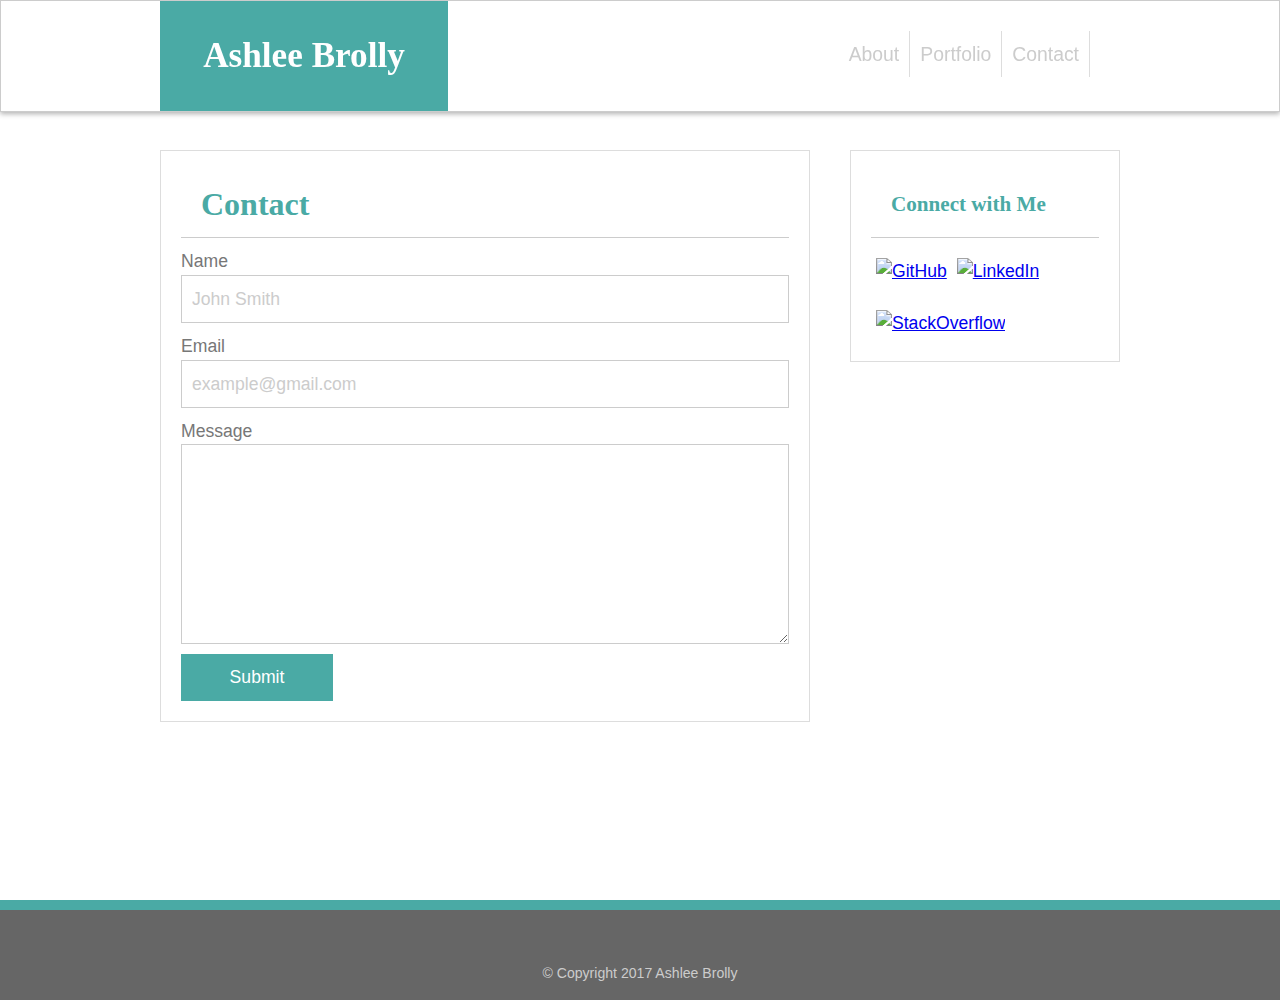
==== contact.html @ 5fdb7fcb "updating with Portfolio files" ====
<!DOCTYPE html>
<html lang="en">

<head>
    <meta charset="UTF-8">
    <title>Contact Me | Ashlee Brolly</title>
    <link rel="stylesheet" type="text/css" href="css/reset.css">
    <link rel="stylesheet" type="text/css" href="css/style.css">
</head>

<body>

    <div class="wrapper">

        <!-- Main Navigation -->
        <header class="border">
            <div class="header-content clearfix">
                <a href="index.html" id="logo">Ashlee Brolly</a>
                <nav>
                    <ul>
                        <li>
                            <a href="index.html"> About</a>
                        </li>
                        <li>
                            <a href="portfolio.html"> Portfolio</a>
                        </li>
                        <li>
                            <a href="contact.html"> Contact</a>
                        </li>
                    </ul>
                </nav>
            </div>
        </header>

        <div class="container clearfix">

            <!-- Main Content Container -->
            <div class="main-content">
                <h2>Contact</h2>

                <!-- Contact Form -->
                <div id="form-container">
                    <form>
                        <label for="name">Name</label>
                        <input type="text" name="name" value="John Smith">
                        <label for="email">Email</label>
                        <input type="text" name="email" value="example@gmail.com">
                        <label for="message">Message</label>
                        <textarea></textarea>
                        <button type="submit">Submit</button>
                    </form>
                </div>

            </div>

            <!-- Sidebar with Social & Contact Links -->
            <div class="side-bar">
                <h3>Connect with Me</h3>
                <div id="social-container" class="clearfix">
                    <ul>
                        <li>
                            <a href="https://github.com/ajbrolly" target="_blank">
                                <img src="img/github.png" class="social-icons" alt="GitHub">
                            </a>
                        </li>
                        <li>
                            <a href="https://www.linkedin.com/in/ashleebrolly/" target="_blank">
                                <img src="img/linkedin.png" class="social-icons" alt="LinkedIn">
                            </a>
                        </li>
                        <li>
                            <a href="https://stackoverflow.com/users/8497389/ashlee-brolly?tab=profile" target="_blank">
                                <img src="img/stackoverflow.png" class="social-icons" alt="StackOverflow">
                            </a>
                        </li>
                    </ul>
                </div>
            </div>
        </div>
        <div class="push"></div>
    </div>

    <!-- Sticky Footer  -->
    <footer class="footer">
        © Copyright 2017 Ashlee Brolly
    </footer>

</body>

</html>
---- css/style.css ----
* {
	margin: 0;
	padding: 0;
	box-sizing: border-box;
}

body {
	font-family: 'Arial', 'Helvetica Neue', Helvetica, sans-serif;
	font-size: 1.1em;
	line-height: 1.5em;
	background-color: #ffffff;
	background-image: url("../images/background.png");
	height: 100%;
	color: #777777;
}

html, 
body {
	height: 100%;
}

/*     Basic Styles     */
h1 ,
h2,
h3,
h4 {
	font-family: 'Georgia', Times, 'Times New Roman', serif;
	font-weight: bold;
}

h1 {
	color: #fff;
	display: inline-block;
	padding-bottom: 20px;
	float: left;
	font-size: 2em;
	line-height: 49px;
}

h2 {
	color: #4aaaa5;
	padding: 20px;
	border-bottom: 1px solid #cccccc;
	font-size: 2rem;
}

h3 {
	color: #4aaaa5;
	padding: 20px;
	border-bottom: 1px solid #cccccc;
	font-size: 1.2em;
}

h4 {
	color: #4aaaa5;
	padding: 20px;
	font-size: 1.1em;
}

p {
	padding-top: 20px;
}

/*      Header Styles     */
header {
	background-color: #fff;
	box-shadow: 0px 2px 5px 0px rgba(0,0,0,0.3);
	width: 100%;
	position: fixed;
	z-index: 100;
	overflow: auto;
}

.border {
	border: 1px solid #cccccc;
}

.header-content {
	width: 960px;
	margin: 0 auto;
}

#logo {
	float: left;
	width: 30%;
	height: 100%;
	font-size: 2em;
	line-height: 90px;
	background-color: #4aaaa5;
	text-decoration: none;
	text-align: center;
	font-family: 'Georgia', Times, 'Times New Roman', serif;
	font-weight: bold;
	color: #fff;
	padding: 10px;
}

/*     Navigation     */
nav ul {
	list-style: none; 
	float: right;
	padding: 30px;
}

nav li {
	font-size: 1.1em;
	border-right: 1px solid #dddddd;
	padding: 10px;
	float: left;
}

nav li a {
	text-decoration: none;
	color: #cccccc;
}

nav li a:hover {
	text-decoration: none;
	color: #4aaaa5;
}

/*    Main Content Styles    */
.container {
	width: 960px;
	margin: 0 auto;
	position: relative;
}

.main-content {
	width: 650px;
	float: left;
	background-color: #ffffff;
	padding: 20px;
	margin-top: 150px;
	border: 1px solid #dddddd;
	position: relative;
}

/*     Sidebar     */
.side-bar {
	width: 270px;
	float: right;
	background-color: #ffffff;
	padding: 20px;
	margin-top: 150px;
	border: 1px solid #dddddd;
	position: relative;
}

/*     Bio Image Styles     */
#bio-image {
	padding: 20px 30px 20px 0;
	float: left;
}

/*     Social Styles     */
#social-container {
	width: 100%;
	margin: 0 auto;
}

.social-icons {
	padding: 20px 5px 5px 5px;
	width: 62px;
	margin: 0 auto;
}

#social-container  li {
	float: left;
	display: inline-block;
}

#social-container  li  a:hover {
	opacity: 0.5;
}

/*     Portfolio     */
#gallery-container {
	width: 100%;
	height: 100%;
	position: relative;
	margin: 0 auto;
}

.gallery {
	position: relative;
	float: left;
	width: 46%;
	margin: 20px 0 25px;
	overflow: auto;
}

.gallery:nth-child(even) {
	margin-left: 40px;
}

.gallery img {
	width: 100%;
	position: relative;
}

.gallery h4 {
	z-index: 5;
	background-color: #4aaaa5;
	color: #fff;
	position: absolute;
	top: 70%;
	width: 100%;
	padding: 20px;
	text-align: center;
}

/*     Form Styles     */
#form-container {
	width: 100%;
}

label {
	font: inherit;
	display: inline-block;
	margin-top: 10px;
}

input,
textarea {
	padding: 10px;
	width: 100%;
	font: inherit;
	color: #ccc;
	border: 1px solid #ccc;
	height: 
}

textarea {
	vertical-align: top;
	min-height: 200px;
}

button {
	padding: 10px;
	margin-top: 10px;
	font: inherit;
	color: #fff;
	background-color: #4aaaa5;
	width: 25%;
	border: none;
}

button:hover {
	opacity: 0.7;
	cursor: pointer;
}


/*     Footer     */
footer {
	background-color: #666666;
	text-align: center;
	color: #cccccc;
	font-size: .8em;
	padding-top: 50px;
	border-top: 10px solid #4aaaa5;
}

.push,
.footer {
	height: 100px;
}

.wrapper {
	min-height: 100%;
	margin-bottom: -100px;
	margin: 0 auto;
}


/*     FLoat Clearfix     */
.clearfix::after {
	content: "";
	display: block;
	clear: both;
}


/*     Media Queries     */

@media screen and (max-width: 980px) {
#bio-image {
	padding: 20px 0;
	width: 100%;
}

.header-content {
	width: 85%;
}

.container {
	width: 85%;
}

.main-content {
	width: 60%;
}

.side-bar {
	width: 35%;
}

#logo {
	float: left;
	width: 40%;
	font-size: 1.8rem;
}

.social-icons {
	width: 60px;
}

h3 {
	padding: 10px;
	font-size: 1.15rem;
}

.gallery {
	width: 100%;
}

.gallery:nth-child(even) {
	margin-left: 0;
}
}

@media screen and (max-width: 768px) {
#bio-image {
	padding: 20px 20px 10px 0;
	width: 50%;
}

.header-content {
	width: 90%;
}

.main-content {
	width: 100%;
	clear: both;
}

.side-bar {
	width: 100%;
	clear: both;
}

.gallery {
	width: 46%;
}

.gallery:nth-child(even) {
	margin-left: 40px;
}
}

@media screen and (max-width: 640px) {
nav {
	display: inline-block;
	text-align: center;
	width: 100%;
}

nav ul {
	clear: both;
	text-align: center;
	padding: 0;
	width: 100%;
}

nav ul li {
	display: inline-block;
	width: 30%;
	border: none;
}

nav ul li a {
	display: block;
}

#logo {
	clear: both;	
	width: 100%;
}

#bio-image {
	padding: 20px 20px 10px 0;
	width: 100%;
}

.header-content {
	width: 100%;
	margin: 0;
}

.main-content {
	margin-top: 200px;
}

.side-bar {
	margin-top: 20px;
}

.gallery {
	width: 100%;
}

.gallery:nth-child(even) {
	margin-left: 0;
}
}
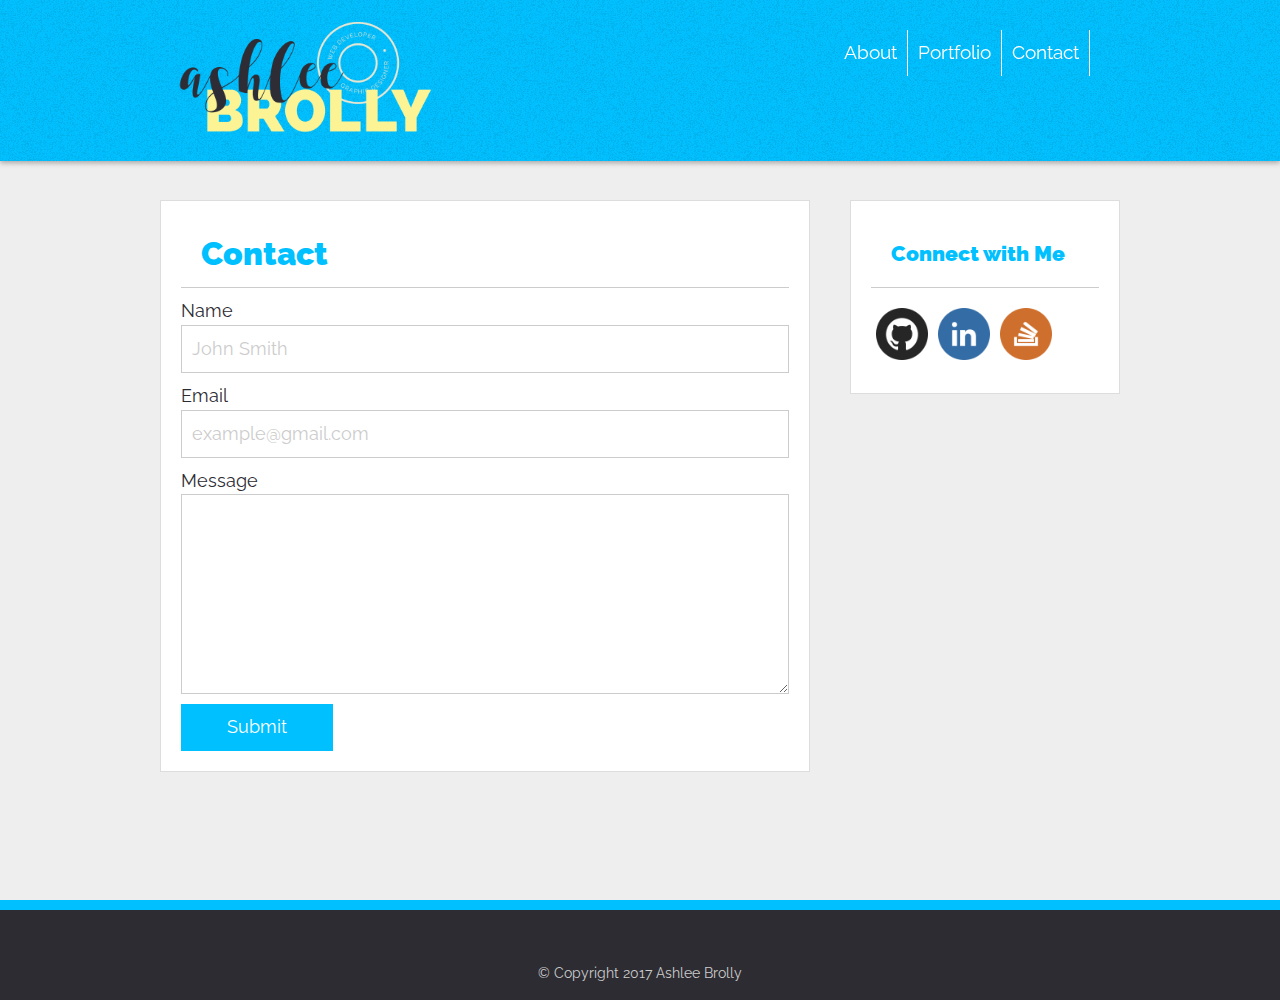
==== commit 12985d38: "updated styling" ====
--- a/contact.html
+++ b/contact.html
@@ -6,6 +6,7 @@
     <title>Contact Me | Ashlee Brolly</title>
     <link rel="stylesheet" type="text/css" href="css/reset.css">
     <link rel="stylesheet" type="text/css" href="css/style.css">
+    <link href="https://fonts.googleapis.com/css?family=Raleway:400,900" rel="stylesheet">
 </head>
 
 <body>
@@ -13,9 +14,9 @@
     <div class="wrapper">
 
         <!-- Main Navigation -->
-        <header class="border">
+        <header>
             <div class="header-content clearfix">
-                <a href="index.html" id="logo">Ashlee Brolly</a>
+                <a href="index.html" id="logo"><img src="img/logo-yellow.png"></a>
                 <nav>
                     <ul>
                         <li>
--- a/css/style.css
+++ b/css/style.css
@@ -5,13 +5,13 @@
 }
 
 body {
-	font-family: 'Arial', 'Helvetica Neue', Helvetica, sans-serif;
+	font-family: 'Raleway', sans-serif;
 	font-size: 1.1em;
 	line-height: 1.5em;
-	background-color: #ffffff;
-	background-image: url("../images/background.png");
+    background-color: #eeeeee;
+	background-repeat: repeat;
 	height: 100%;
-	color: #777777;
+	color: #2E2C33;
 }
 
 html, 
@@ -24,8 +24,7 @@
 h2,
 h3,
 h4 {
-	font-family: 'Georgia', Times, 'Times New Roman', serif;
-	font-weight: bold;
+    font-weight: 900;
 }
 
 h1 {
@@ -38,21 +37,21 @@
 }
 
 h2 {
-	color: #4aaaa5;
+	color: #00C0FF;
 	padding: 20px;
 	border-bottom: 1px solid #cccccc;
 	font-size: 2rem;
 }
 
 h3 {
-	color: #4aaaa5;
+	color: #00C0FF;
 	padding: 20px;
 	border-bottom: 1px solid #cccccc;
 	font-size: 1.2em;
 }
 
 h4 {
-	color: #4aaaa5;
+	color: #00C0FF;
 	padding: 20px;
 	font-size: 1.1em;
 }
@@ -63,7 +62,11 @@
 
 /*      Header Styles     */
 header {
-	background-color: #fff;
+	background-color: #00C0FF; 
+    background: 
+        linear-gradient(rgba(0, 192, 255, 0.65), 
+        rgba(0, 192, 255, 0.65)),
+	    url(../img/b-blue.jpg);
 	box-shadow: 0px 2px 5px 0px rgba(0,0,0,0.3);
 	width: 100%;
 	position: fixed;
@@ -72,7 +75,7 @@
 }
 
 .border {
-	border: 1px solid #cccccc;
+	border: 1px solid #2E2C33;
 }
 
 .header-content {
@@ -84,18 +87,17 @@
 	float: left;
 	width: 30%;
 	height: 100%;
-	font-size: 2em;
-	line-height: 90px;
-	background-color: #4aaaa5;
-	text-decoration: none;
 	text-align: center;
-	font-family: 'Georgia', Times, 'Times New Roman', serif;
-	font-weight: bold;
-	color: #fff;
 	padding: 10px;
 }
 
-/*     Navigation     */
+#logo img {
+    max-width: 100%;
+}
+
+/* ------------------------- */
+/*         Navigation        */
+/* ------------------------- */
 nav ul {
 	list-style: none; 
 	float: right;
@@ -104,20 +106,24 @@
 
 nav li {
 	font-size: 1.1em;
-	border-right: 1px solid #dddddd;
+	border-right: 1px solid #fff;
 	padding: 10px;
 	float: left;
 }
 
 nav li a {
 	text-decoration: none;
-	color: #cccccc;
+	color: #fff;
 }
 
 nav li a:hover {
 	text-decoration: none;
-	color: #4aaaa5;
-}
+	color: #2E2C33;
+}
+
+/* ------------------------- */
+/*       Layout Styles       */
+/* ------------------------- */
 
 /*    Main Content Styles    */
 .container {
@@ -131,7 +137,7 @@
 	float: left;
 	background-color: #ffffff;
 	padding: 20px;
-	margin-top: 150px;
+	margin-top: 200px;
 	border: 1px solid #dddddd;
 	position: relative;
 }
@@ -142,7 +148,7 @@
 	float: right;
 	background-color: #ffffff;
 	padding: 20px;
-	margin-top: 150px;
+	margin-top: 200px;
 	border: 1px solid #dddddd;
 	position: relative;
 }
@@ -153,7 +159,9 @@
 	float: left;
 }
 
-/*     Social Styles     */
+/* ------------------------- */
+/*         Social Icons      */
+/* ------------------------- */
 #social-container {
 	width: 100%;
 	margin: 0 auto;
@@ -174,7 +182,9 @@
 	opacity: 0.5;
 }
 
-/*     Portfolio     */
+/* ------------------------- */
+/*     Portfolio Styles      */
+/* ------------------------- */
 #gallery-container {
 	width: 100%;
 	height: 100%;
@@ -201,7 +211,7 @@
 
 .gallery h4 {
 	z-index: 5;
-	background-color: #4aaaa5;
+	background-color: #00C0FF;
 	color: #fff;
 	position: absolute;
 	top: 70%;
@@ -210,7 +220,9 @@
 	text-align: center;
 }
 
-/*     Form Styles     */
+/* ------------------------- */
+/*        Form Styles        */
+/* ------------------------- */
 #form-container {
 	width: 100%;
 }
@@ -241,7 +253,7 @@
 	margin-top: 10px;
 	font: inherit;
 	color: #fff;
-	background-color: #4aaaa5;
+	background-color: #00C0FF;
 	width: 25%;
 	border: none;
 }
@@ -252,14 +264,16 @@
 }
 
 
-/*     Footer     */
+/* ------------------------- */
+/*           Footer          */
+/* ------------------------- */
 footer {
-	background-color: #666666;
+	background-color: #2E2C33;
 	text-align: center;
 	color: #cccccc;
 	font-size: .8em;
 	padding-top: 50px;
-	border-top: 10px solid #4aaaa5;
+	border-top: 10px solid #00C0FF;
 }
 
 .push,
@@ -281,137 +295,142 @@
 	clear: both;
 }
 
-
-/*     Media Queries     */
+/* ------------------------- */
+/*        Media Queries      */
+/* ------------------------- */
 
 @media screen and (max-width: 980px) {
-#bio-image {
-	padding: 20px 0;
-	width: 100%;
-}
-
-.header-content {
-	width: 85%;
-}
-
-.container {
-	width: 85%;
-}
-
-.main-content {
-	width: 60%;
-}
-
-.side-bar {
-	width: 35%;
-}
-
-#logo {
-	float: left;
-	width: 40%;
-	font-size: 1.8rem;
-}
-
-.social-icons {
-	width: 60px;
-}
-
-h3 {
-	padding: 10px;
-	font-size: 1.15rem;
-}
-
-.gallery {
-	width: 100%;
-}
-
-.gallery:nth-child(even) {
-	margin-left: 0;
-}
+    #bio-image {
+        padding: 20px 0;
+        width: 100%;
+    }
+
+    .header-content {
+        width: 85%;
+    }
+
+    .container {
+        width: 85%;
+    }
+
+    .main-content {
+        width: 60%;
+    }
+
+    .side-bar {
+        width: 35%;
+    }
+
+    #logo {
+        float: left;
+        width: 40%;
+    }
+
+    .social-icons {
+        width: 60px;
+    }
+
+    h3 {
+        padding: 10px;
+        font-size: 1.15rem;
+    }
+
+    .gallery {
+        width: 100%;
+    }
+
+    .gallery:nth-child(even) {
+        margin-left: 0;
+    }
 }
 
 @media screen and (max-width: 768px) {
-#bio-image {
-	padding: 20px 20px 10px 0;
-	width: 50%;
-}
-
-.header-content {
-	width: 90%;
-}
-
-.main-content {
-	width: 100%;
-	clear: both;
-}
-
-.side-bar {
-	width: 100%;
-	clear: both;
-}
-
-.gallery {
-	width: 46%;
-}
-
-.gallery:nth-child(even) {
-	margin-left: 40px;
-}
+    #bio-image {
+        padding: 20px 20px 10px 0;
+        width: 50%;
+    }
+
+    .header-content {
+        width: 90%;
+    }
+
+    .main-content {
+        width: 100%;
+        clear: both;
+    }
+
+    .side-bar {
+        width: 100%;
+        clear: both;
+        margin-top: 20px;
+    }
+
+    .gallery {
+        width: 46%;
+    }
+
+    .gallery:nth-child(even) {
+        margin-left: 40px;
+    }
 }
 
 @media screen and (max-width: 640px) {
-nav {
-	display: inline-block;
-	text-align: center;
-	width: 100%;
-}
-
-nav ul {
-	clear: both;
-	text-align: center;
-	padding: 0;
-	width: 100%;
-}
-
-nav ul li {
-	display: inline-block;
-	width: 30%;
-	border: none;
-}
-
-nav ul li a {
-	display: block;
-}
-
-#logo {
-	clear: both;	
-	width: 100%;
-}
-
-#bio-image {
-	padding: 20px 20px 10px 0;
-	width: 100%;
-}
-
-.header-content {
-	width: 100%;
-	margin: 0;
-}
-
-.main-content {
-	margin-top: 200px;
-}
-
-.side-bar {
-	margin-top: 20px;
-}
-
-.gallery {
-	width: 100%;
-}
-
-.gallery:nth-child(even) {
-	margin-left: 0;
-}
-}
-
+    nav {
+        display: inline-block;
+        text-align: center;
+        width: 100%;
+    }
+
+    nav ul {
+        clear: both;
+        text-align: center;
+        padding: 0;
+        width: 100%;
+    }
+
+    nav ul li {
+        display: inline-block;
+        width: 30%;
+        border: none;
+    }
+
+    nav ul li a {
+        display: block;
+    }
+
+    #logo {
+        clear: both;	
+        width: 100%;
+    }
+
+    #logo img {
+        width: 60%;
+    }
+
+    #bio-image {
+        padding: 20px 20px 10px 0;
+        width: 100%;
+    }
+
+    .header-content {
+        width: 100%;
+        margin: 0;
+    }
+
+    .main-content {
+        margin-top: 60%;
+    }
+
+    .side-bar {
+        margin-top: 20px;
+    }
+
+    .gallery {
+        width: 100%;
+    }
+
+    .gallery:nth-child(even) {
+        margin-left: 0;
+    }
+}
+
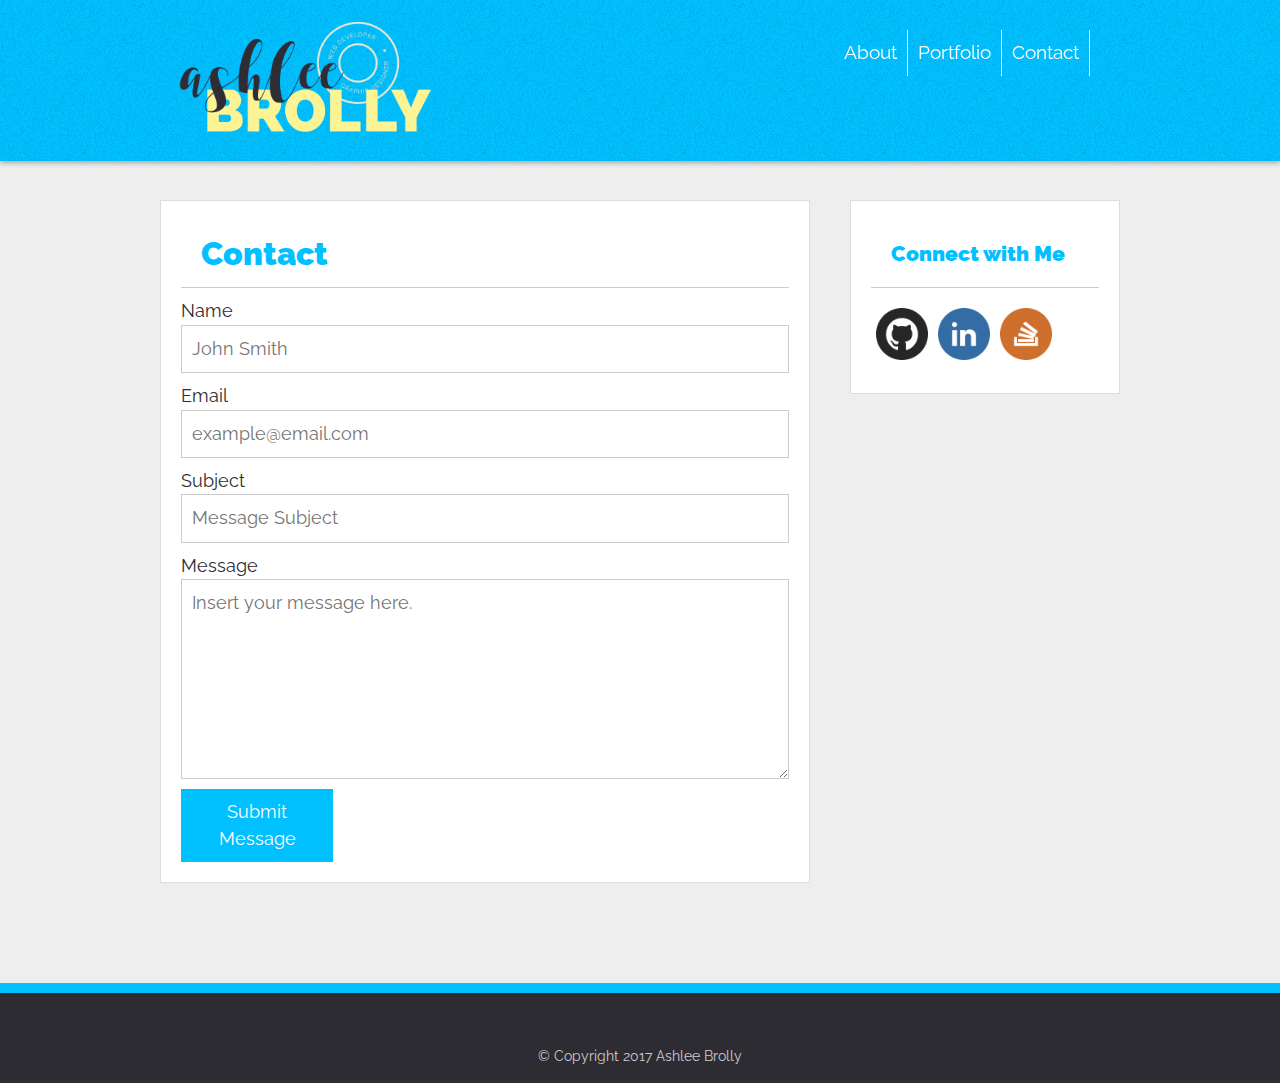
==== commit 1abab9ba: "adding contact" ====
--- a/contact.html
+++ b/contact.html
@@ -41,17 +41,22 @@
 
                 <!-- Contact Form -->
                 <div id="form-container">
-                    <form>
+                    <form class="contact-form" action="form.php" method="post">
                         <label for="name">Name</label>
-                        <input type="text" name="name" value="John Smith">
+                        <input type="text" name="name" placeholder="John Smith">
+
                         <label for="email">Email</label>
-                        <input type="text" name="email" value="example@gmail.com">
+                        <input type="text" name="email" placeholder="example@email.com">
+
+                        <label for="subject">Subject</label>
+                        <input type="text" name="subject" placeholder="Message Subject">
+
                         <label for="message">Message</label>
-                        <textarea></textarea>
-                        <button type="submit">Submit</button>
+                        <textarea name="message" rows="5" placeholder="Insert your message here."></textarea>
+
+                        <button type="submit" name="submit">Submit Message</button>
                     </form>
                 </div>
-
             </div>
 
             <!-- Sidebar with Social & Contact Links -->
